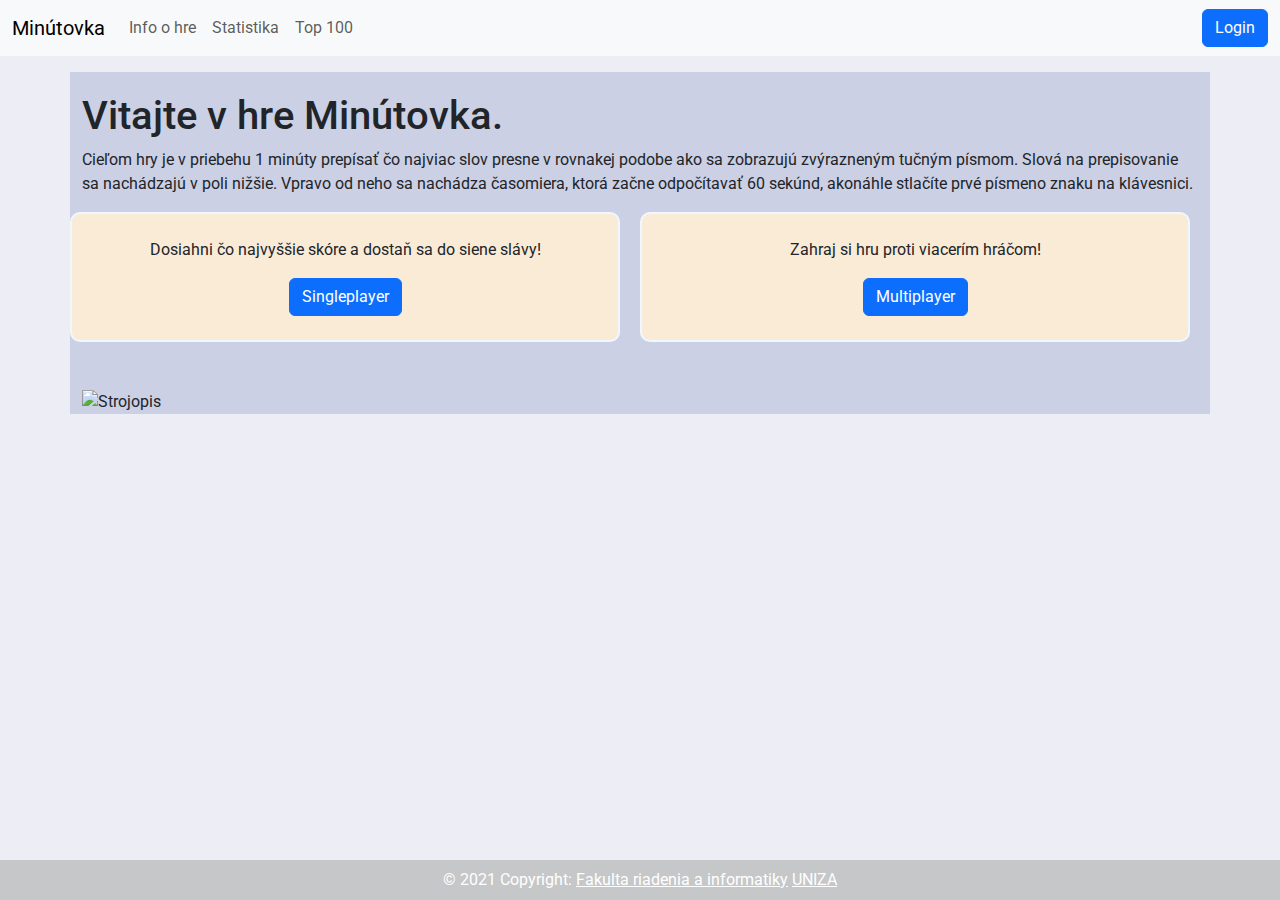
==== index.html @ eee402ab "text styling update" ====
<!DOCTYPE html>
<html lang="en">

<head>
    <meta charset="UTF-8">
    <meta http-equiv="X-UA-Compatible" content="IE=edge">
    <meta name="viewport" content="width=device-width, initial-scale=1.0">
    <!-- Latest compiled and minified CSS -->
    <link href="https://cdn.jsdelivr.net/npm/bootstrap@5.1.1/dist/css/bootstrap.min.css" rel="stylesheet">
    <style>
        @import url('https://fonts.googleapis.com/css2?family=Roboto:wght@100;300;400;700;900&family=Ubuntu:wght@300;400;500;700&display=swap');
    </style>
    <link rel="stylesheet" href="styl.css">
    <title>Minutovka</title>
</head>

<body>
    <nav class="navbar navbar-expand-sm navbar-light bg-light">
        <div class="container-fluid">
            <button class="navbar-toggler" type="button" data-bs-toggle="collapse" data-bs-target="#collapsibleNavbar">
                <span class="navbar-toggler-icon"></span>
            </button>
            <a class="navbar-brand active" href="/index.html">Minútovka</a>
            <div class="collapse navbar-collapse" id="collapsibleNavbar">
                <ul class="navbar-nav active">
                    <li class="nav-item">
                        <a href="/info.html" class="nav-link">Info o hre</a>
                    </li>
                    <li class="nav-item">
                        <a href="/statistika.html" class="nav-link">Statistika</a>
                    </li>
                    <li class="nav-item">
                        <a href="/top100.html" class="nav-link">Top 100</a>
                    </li>
                </ul>
            </div>
            <button class="btn btn-primary" type="button">
                Login
            </button>
        </div>

    </nav>
    <main>
        <div class="container main-content">
            <h1 class="mt-3">Vitajte v hre Minútovka.</h1>
            <p>
                Cieľom hry je v priebehu 1 minúty prepísať čo najviac slov presne v rovnakej podobe ako sa zobrazujú zvýrazneným tučným písmom. Slová na prepisovanie sa nachádzajú v poli nižšie. Vpravo od neho sa nachádza časomiera, ktorá začne odpočítavať 60 sekúnd,
                akonáhle stlačíte prvé písmeno znaku na klávesnici.
            </p>
            <div class="row">
                <div class="col-md game-choose p-md-4 m-auto">
                    <p>Dosiahni čo najvyššie skóre a dostaň sa do siene slávy!</p>

                    <button class="btn btn-primary" type="button">Singleplayer</button>

                </div>
                <div class="col-md game-choose p-md-4">
                    <p>Zahraj si hru proti viacerím hráčom!</p>
                    <div>
                        <button class="btn btn-primary" type="button">Multiplayer</button>
                    </div>

                </div>
            </div>
            <img class="mx-auto d-block img-fluid mt-5" src="https://images.pexels.com/photos/5829360/pexels-photo-5829360.jpeg?auto=compress&cs=tinysrgb&dpr=2&h=750&w=1260" alt="Strojopis" srcset="">

        </div>
    </main>
    <footer class="bg-light text-center text-white fixed-bottom">

        <div class="text-center p-2" style="background-color: rgba(0, 0, 0, 0.2);">
            © 2021 Copyright:
            <a class="text-white" href="www.fri.uniza.sk">Fakulta riadenia a informatiky</a>
            <a class="text-white" href="www.uniza.sk">UNIZA</a>
        </div>
    </footer>
    <!-- Latest compiled JavaScript -->
    <script src="https://cdn.jsdelivr.net/npm/bootstrap@5.1.1/dist/js/bootstrap.bundle.min.js"></script>
</body>

</html>
---- styl.css ----
/* 
COLOUR PALETTE

Blue
#0c2ff5
Ultramarine Blue
#5B6FE3
Libery
#4C58A1
Blue RYB
#324BD9
Purple Navy
#424D8A

*/

.icon {
    max-width: 100px;
}

.game-choose {
    text-align: center;
    border: 2px solid aliceblue;
    border-radius: 10px;
    background-color: antiquewhite;
    margin: 0 20px;
    padding: 10px 100px;
}

.top {
    border: 1px solid navy;
    margin: 5px 5px 0 5px;
    border-radius: 5px;
    padding: 30px 10px;
    text-align: center;
    background-color: rgba(0, 0, 128, 0.13);
}

.dropdown {
    display: flex;
    justify-content: end;
    margin: 5px 0px 10px 0px;
}

body {
    font-family: 'Ubuntu', sans-serif;
    font-family: 'Roboto', sans-serif;
    background-color: rgba(76, 88, 161, 0.1);
    padding-bottom: 50px;
}

.blockquote {
    font-family: 'Ubuntu', sans-serif;
    font-weight: 700;
}

.blog-post {
    margin: 20px 40px;
    text-align: justify;
}

.main-content {
    background-color: rgba(76, 88, 161, 0.2);
}

.btn-socials {
    border-radius: 50%;
    background-color: black;
    border: none;
}

.footer-socials {
    background-color: rgba(0, 0, 0, 0.8);
    padding: 10px 0;
}

h1 {
    padding-top: 20px;
}
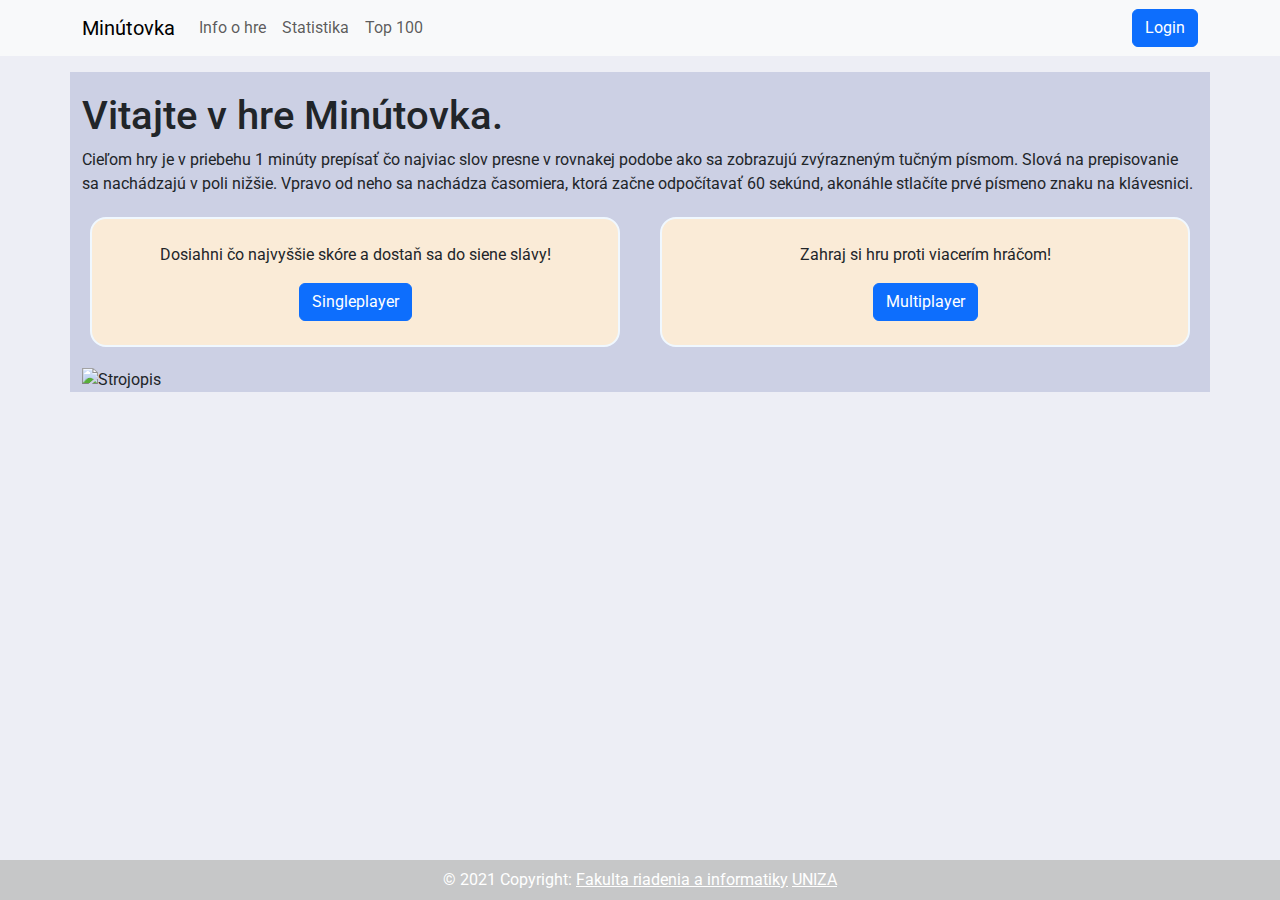
==== commit 5fa6811b: "Zvalidovanie html a css" ====
--- a/index.html
+++ b/index.html
@@ -16,7 +16,7 @@
 
 <body>
     <nav class="navbar navbar-expand-sm navbar-light bg-light">
-        <div class="container-fluid">
+        <div class="container">
             <button class="navbar-toggler" type="button" data-bs-toggle="collapse" data-bs-target="#collapsibleNavbar">
                 <span class="navbar-toggler-icon"></span>
             </button>
@@ -48,7 +48,7 @@
                 akonáhle stlačíte prvé písmeno znaku na klávesnici.
             </p>
             <div class="row">
-                <div class="col-md game-choose p-md-4 m-auto">
+                <div class="col-md game-choose p-md-4">
                     <p>Dosiahni čo najvyššie skóre a dostaň sa do siene slávy!</p>
 
                     <button class="btn btn-primary" type="button">Singleplayer</button>
@@ -62,7 +62,7 @@
 
                 </div>
             </div>
-            <img class="mx-auto d-block img-fluid mt-5" src="https://images.pexels.com/photos/5829360/pexels-photo-5829360.jpeg?auto=compress&cs=tinysrgb&dpr=2&h=750&w=1260" alt="Strojopis" srcset="">
+            <img class="mx-auto d-block img-fluid m-3" src="https://images.pexels.com/photos/5829360/pexels-photo-5829360.jpeg?auto=compress&cs=tinysrgb&dpr=2&h=750&w=1260" alt="Strojopis">
 
         </div>
     </main>
--- a/styl.css
+++ b/styl.css
@@ -14,17 +14,12 @@
 
 */
 
-.icon {
-    max-width: 100px;
-}
-
 .game-choose {
     text-align: center;
     border: 2px solid aliceblue;
-    border-radius: 10px;
+    border-radius: 1em;
     background-color: antiquewhite;
-    margin: 0 20px;
-    padding: 10px 100px;
+    margin: 5px 20px;
 }
 
 .top {
@@ -46,7 +41,7 @@
     font-family: 'Ubuntu', sans-serif;
     font-family: 'Roboto', sans-serif;
     background-color: rgba(76, 88, 161, 0.1);
-    padding-bottom: 50px;
+    /* padding: 500px 0px; */
 }
 
 .blockquote {
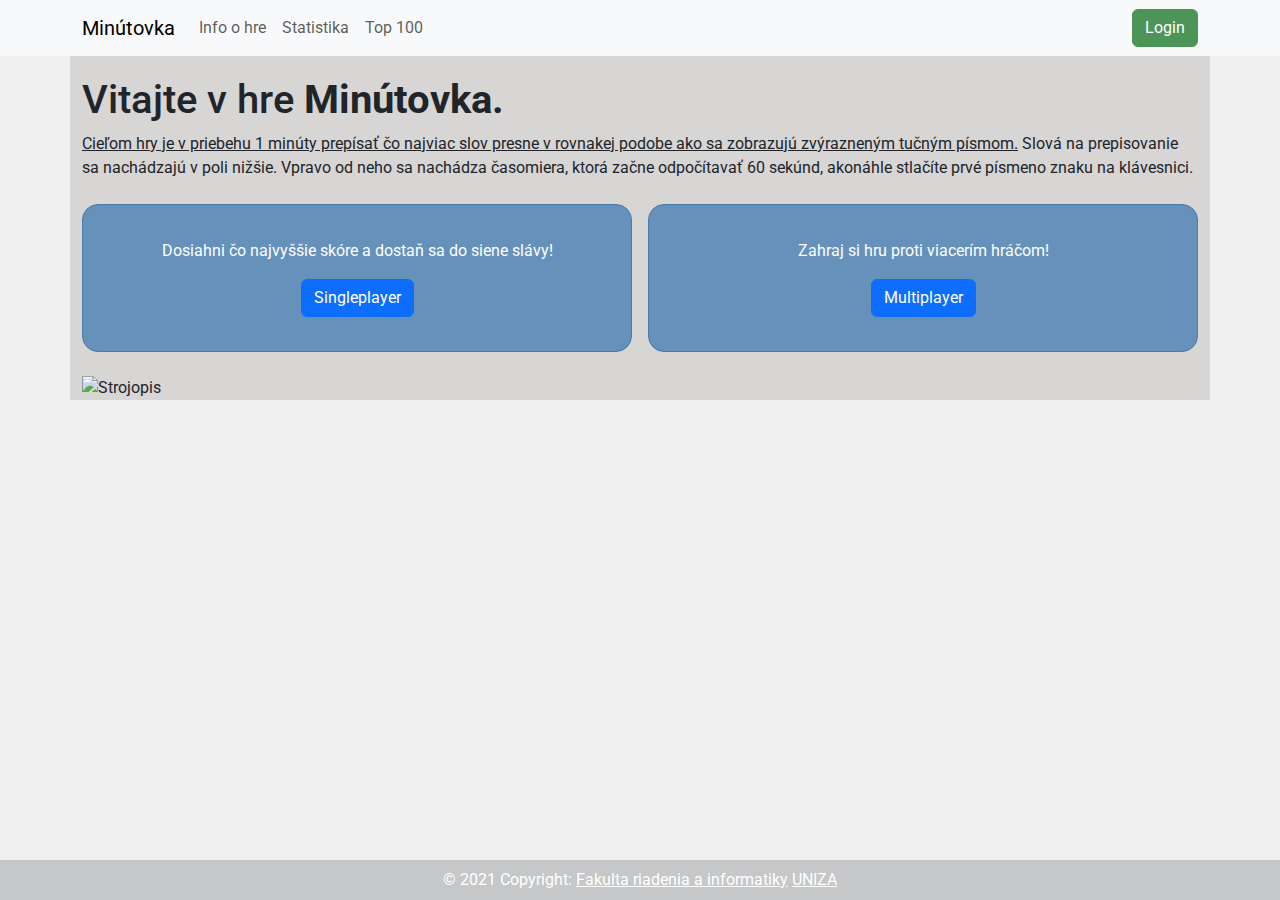
==== commit 2df910e0: "farebna paleta a experimenty" ====
--- a/index.html
+++ b/index.html
@@ -34,7 +34,7 @@
                     </li>
                 </ul>
             </div>
-            <button class="btn btn-primary" type="button">
+            <button class="btn btn-primary btn-login" type="button">
                 Login
             </button>
         </div>
@@ -42,19 +42,19 @@
     </nav>
     <main>
         <div class="container main-content">
-            <h1 class="mt-3">Vitajte v hre Minútovka.</h1>
+            <h1>Vitajte v hre <span class="strong">Minútovka.</span> </h1>
+            
             <p>
-                Cieľom hry je v priebehu 1 minúty prepísať čo najviac slov presne v rovnakej podobe ako sa zobrazujú zvýrazneným tučným písmom. Slová na prepisovanie sa nachádzajú v poli nižšie. Vpravo od neho sa nachádza časomiera, ktorá začne odpočítavať 60 sekúnd,
-                akonáhle stlačíte prvé písmeno znaku na klávesnici.
+                <span class="underline">Cieľom hry je v priebehu 1 minúty prepísať čo najviac slov presne v rovnakej podobe ako sa zobrazujú zvýrazneným tučným písmom.</span> Slová na prepisovanie sa nachádzajú v poli nižšie. Vpravo od neho sa nachádza časomiera, ktorá začne odpočítavať 60 sekúnd, akonáhle stlačíte prvé písmeno znaku na klávesnici.
             </p>
-            <div class="row">
-                <div class="col-md game-choose p-md-4">
+            <div class="row gx-3 justify-content-center">
+                <div class="col-md game-choose m-2">
                     <p>Dosiahni čo najvyššie skóre a dostaň sa do siene slávy!</p>
 
                     <button class="btn btn-primary" type="button">Singleplayer</button>
 
                 </div>
-                <div class="col-md game-choose p-md-4">
+                <div class="col-md game-choose m-2">
                     <p>Zahraj si hru proti viacerím hráčom!</p>
                     <div>
                         <button class="btn btn-primary" type="button">Multiplayer</button>
--- a/styl.css
+++ b/styl.css
@@ -1,46 +1,61 @@
 /* 
 COLOUR PALETTE
 
-Blue
-#0c2ff5
-Ultramarine Blue
-#5B6FE3
-Libery
-#4C58A1
-Blue RYB
-#324BD9
-Purple Navy
-#424D8A
+Middle Green
+#4D9458
+Cerulean Frost
+#6591BA
+Steel Blue
+#487BAB
+Amaranth Purple
+#A8394E
+Deep Taupe
+#7A686B
+*/
 
-*/
+.farby {
+    background-color: #4D9458;
+    background-color: #6591BA;
+    background-color: #487BAB;
+    background-color: #A8394E    ;
+    background-color: #7A686B;
+}
 
 .game-choose {
     text-align: center;
-    border: 2px solid aliceblue;
+    border: 1px solid #487BAB;
     border-radius: 1em;
-    background-color: antiquewhite;
+    background-color: #6591BA;
     margin: 5px 20px;
+    padding: 3%;
+    color: white;
 }
 
 .top {
-    border: 1px solid navy;
+    border: 1px solid #487BAB;
     margin: 5px 5px 0 5px;
     border-radius: 5px;
     padding: 30px 10px;
     text-align: center;
-    background-color: rgba(0, 0, 128, 0.13);
+    background-color: #6591BA;
+    color: white;
 }
 
 .dropdown {
     display: flex;
     justify-content: end;
     margin: 5px 0px 10px 0px;
+    
+}
+
+.dropdown > button {
+    background-color: #A8394E;
 }
 
 body {
     font-family: 'Ubuntu', sans-serif;
     font-family: 'Roboto', sans-serif;
-    background-color: rgba(76, 88, 161, 0.1);
+    background-color: rgba(122, 104, 107, 0.1);
     /* padding: 500px 0px; */
 }
 
@@ -55,7 +70,7 @@
 }
 
 .main-content {
-    background-color: rgba(76, 88, 161, 0.2);
+    background-color: rgba(122, 104, 107, 0.2);
 }
 
 .btn-socials {
@@ -71,4 +86,24 @@
 
 h1 {
     padding-top: 20px;
-}+}
+
+span.strong {
+    font-weight: bold;
+}
+
+span.underline {
+    text-decoration: underline;
+}
+
+.btn-login {
+    background-color: #4D9458;
+    border: 1px solid #4D9458;
+    animation: ease-in-out;
+}
+
+.btn-login:hover, .btn-login::selection {
+    background-color: rgb(77, 148, 88);
+    box-shadow: rgba(0, 0, 0, 0.8);
+}
+
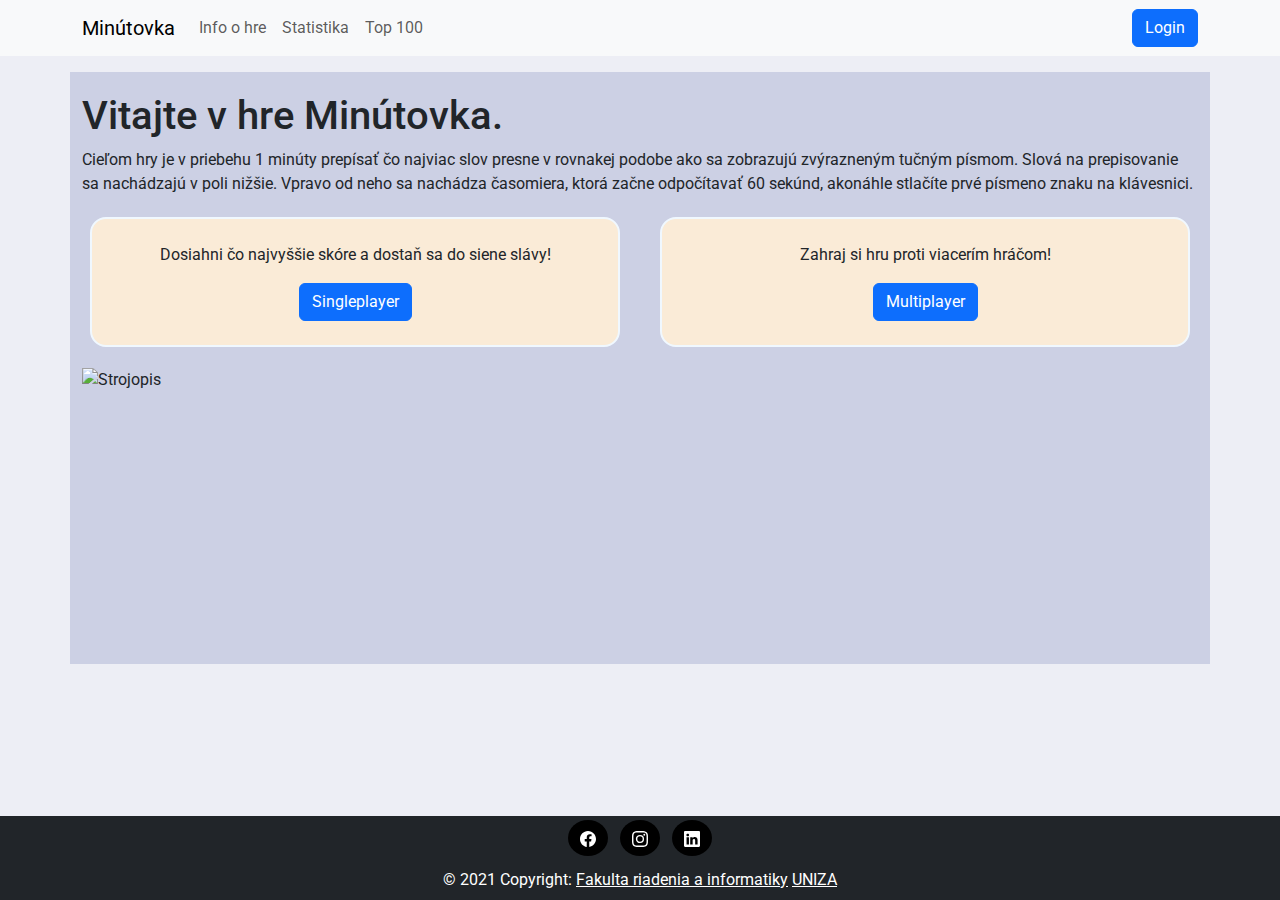
==== commit a571b916: "edit" ====
--- a/index.html
+++ b/index.html
@@ -34,7 +34,7 @@
                     </li>
                 </ul>
             </div>
-            <button class="btn btn-primary btn-login" type="button">
+            <button class="btn btn-primary" type="button">
                 Login
             </button>
         </div>
@@ -42,19 +42,19 @@
     </nav>
     <main>
         <div class="container main-content">
-            <h1>Vitajte v hre <span class="strong">Minútovka.</span> </h1>
-            
+            <h1 class="mt-3">Vitajte v hre Minútovka.</h1>
             <p>
-                <span class="underline">Cieľom hry je v priebehu 1 minúty prepísať čo najviac slov presne v rovnakej podobe ako sa zobrazujú zvýrazneným tučným písmom.</span> Slová na prepisovanie sa nachádzajú v poli nižšie. Vpravo od neho sa nachádza časomiera, ktorá začne odpočítavať 60 sekúnd, akonáhle stlačíte prvé písmeno znaku na klávesnici.
+                Cieľom hry je v priebehu 1 minúty prepísať čo najviac slov presne v rovnakej podobe ako sa zobrazujú zvýrazneným tučným písmom. Slová na prepisovanie sa nachádzajú v poli nižšie. Vpravo od neho sa nachádza časomiera, ktorá začne odpočítavať 60 sekúnd,
+                akonáhle stlačíte prvé písmeno znaku na klávesnici.
             </p>
-            <div class="row gx-3 justify-content-center">
-                <div class="col-md game-choose m-2">
+            <div class="row">
+                <div class="col-md game-choose p-md-4">
                     <p>Dosiahni čo najvyššie skóre a dostaň sa do siene slávy!</p>
 
                     <button class="btn btn-primary" type="button">Singleplayer</button>
 
                 </div>
-                <div class="col-md game-choose m-2">
+                <div class="col-md game-choose p-md-4">
                     <p>Zahraj si hru proti viacerím hráčom!</p>
                     <div>
                         <button class="btn btn-primary" type="button">Multiplayer</button>
@@ -66,9 +66,30 @@
 
         </div>
     </main>
-    <footer class="bg-light text-center text-white fixed-bottom">
+    <footer class="bg-dark text-center text-white fixed-bottom">
+        <div class="container-fluid footer-socials">
+            <section>
 
-        <div class="text-center p-2" style="background-color: rgba(0, 0, 0, 0.2);">
+                <a class="btn btn-primary btn-floating m-1 btn-socials" href="#!" role="button">
+                    <svg xmlns="http://www.w3.org/2000/svg" width="16" height="16" fill="currentColor" class="bi bi-facebook" viewBox="0 0 16 16">
+                        <path
+                            d="M16 8.049c0-4.446-3.582-8.05-8-8.05C3.58 0-.002 3.603-.002 8.05c0 4.017 2.926 7.347 6.75 7.951v-5.625h-2.03V8.05H6.75V6.275c0-2.017 1.195-3.131 3.022-3.131.876 0 1.791.157 1.791.157v1.98h-1.009c-.993 0-1.303.621-1.303 1.258v1.51h2.218l-.354 2.326H9.25V16c3.824-.604 6.75-3.934 6.75-7.951z" />
+                    </svg></a>
+
+                <a class="btn btn-primary btn-floating m-1 btn-socials" href="#!" role="button">
+                    <svg xmlns="http://www.w3.org/2000/svg" width="16" height="16" fill="currentColor" class="bi bi-instagram" viewBox="0 0 16 16">
+                        <path
+                            d="M8 0C5.829 0 5.556.01 4.703.048 3.85.088 3.269.222 2.76.42a3.917 3.917 0 0 0-1.417.923A3.927 3.927 0 0 0 .42 2.76C.222 3.268.087 3.85.048 4.7.01 5.555 0 5.827 0 8.001c0 2.172.01 2.444.048 3.297.04.852.174 1.433.372 1.942.205.526.478.972.923 1.417.444.445.89.719 1.416.923.51.198 1.09.333 1.942.372C5.555 15.99 5.827 16 8 16s2.444-.01 3.298-.048c.851-.04 1.434-.174 1.943-.372a3.916 3.916 0 0 0 1.416-.923c.445-.445.718-.891.923-1.417.197-.509.332-1.09.372-1.942C15.99 10.445 16 10.173 16 8s-.01-2.445-.048-3.299c-.04-.851-.175-1.433-.372-1.941a3.926 3.926 0 0 0-.923-1.417A3.911 3.911 0 0 0 13.24.42c-.51-.198-1.092-.333-1.943-.372C10.443.01 10.172 0 7.998 0h.003zm-.717 1.442h.718c2.136 0 2.389.007 3.232.046.78.035 1.204.166 1.486.275.373.145.64.319.92.599.28.28.453.546.598.92.11.281.24.705.275 1.485.039.843.047 1.096.047 3.231s-.008 2.389-.047 3.232c-.035.78-.166 1.203-.275 1.485a2.47 2.47 0 0 1-.599.919c-.28.28-.546.453-.92.598-.28.11-.704.24-1.485.276-.843.038-1.096.047-3.232.047s-2.39-.009-3.233-.047c-.78-.036-1.203-.166-1.485-.276a2.478 2.478 0 0 1-.92-.598 2.48 2.48 0 0 1-.6-.92c-.109-.281-.24-.705-.275-1.485-.038-.843-.046-1.096-.046-3.233 0-2.136.008-2.388.046-3.231.036-.78.166-1.204.276-1.486.145-.373.319-.64.599-.92.28-.28.546-.453.92-.598.282-.11.705-.24 1.485-.276.738-.034 1.024-.044 2.515-.045v.002zm4.988 1.328a.96.96 0 1 0 0 1.92.96.96 0 0 0 0-1.92zm-4.27 1.122a4.109 4.109 0 1 0 0 8.217 4.109 4.109 0 0 0 0-8.217zm0 1.441a2.667 2.667 0 1 1 0 5.334 2.667 2.667 0 0 1 0-5.334z" />
+                    </svg></a>
+
+                <a class="btn btn-primary btn-floating m-1 btn-socials" href="#!" role="button">
+                    <svg xmlns="http://www.w3.org/2000/svg" width="16" height="16" fill="currentColor" class="bi bi-linkedin" viewBox="0 0 16 16">
+                        <path
+                            d="M0 1.146C0 .513.526 0 1.175 0h13.65C15.474 0 16 .513 16 1.146v13.708c0 .633-.526 1.146-1.175 1.146H1.175C.526 16 0 15.487 0 14.854V1.146zm4.943 12.248V6.169H2.542v7.225h2.401zm-1.2-8.212c.837 0 1.358-.554 1.358-1.248-.015-.709-.52-1.248-1.342-1.248-.822 0-1.359.54-1.359 1.248 0 .694.521 1.248 1.327 1.248h.016zm4.908 8.212V9.359c0-.216.016-.432.08-.586.173-.431.568-.878 1.232-.878.869 0 1.216.662 1.216 1.634v3.865h2.401V9.25c0-2.22-1.184-3.252-2.764-3.252-1.274 0-1.845.7-2.165 1.193v.025h-.016a5.54 5.54 0 0 1 .016-.025V6.169h-2.4c.03.678 0 7.225 0 7.225h2.4z" />
+                    </svg></a>
+            </section>
+        </div>
+        <div class="text-center p-2">
             © 2021 Copyright:
             <a class="text-white" href="www.fri.uniza.sk">Fakulta riadenia a informatiky</a>
             <a class="text-white" href="www.uniza.sk">UNIZA</a>
--- a/styl.css
+++ b/styl.css
@@ -1,61 +1,46 @@
 /* 
 COLOUR PALETTE
 
-Middle Green
-#4D9458
-Cerulean Frost
-#6591BA
-Steel Blue
-#487BAB
-Amaranth Purple
-#A8394E
-Deep Taupe
-#7A686B
+Blue
+#0c2ff5
+Ultramarine Blue
+#5B6FE3
+Libery
+#4C58A1
+Blue RYB
+#324BD9
+Purple Navy
+#424D8A
+
 */
-
-.farby {
-    background-color: #4D9458;
-    background-color: #6591BA;
-    background-color: #487BAB;
-    background-color: #A8394E    ;
-    background-color: #7A686B;
-}
 
 .game-choose {
     text-align: center;
-    border: 1px solid #487BAB;
+    border: 2px solid aliceblue;
     border-radius: 1em;
-    background-color: #6591BA;
+    background-color: antiquewhite;
     margin: 5px 20px;
-    padding: 3%;
-    color: white;
 }
 
 .top {
-    border: 1px solid #487BAB;
+    border: 1px solid navy;
     margin: 5px 5px 0 5px;
     border-radius: 5px;
     padding: 30px 10px;
     text-align: center;
-    background-color: #6591BA;
-    color: white;
+    background-color: rgba(0, 0, 128, 0.13);
 }
 
 .dropdown {
     display: flex;
     justify-content: end;
     margin: 5px 0px 10px 0px;
-    
-}
-
-.dropdown > button {
-    background-color: #A8394E;
 }
 
 body {
     font-family: 'Ubuntu', sans-serif;
     font-family: 'Roboto', sans-serif;
-    background-color: rgba(122, 104, 107, 0.1);
+    background-color: rgba(76, 88, 161, 0.1);
     /* padding: 500px 0px; */
 }
 
@@ -70,7 +55,8 @@
 }
 
 .main-content {
-    background-color: rgba(122, 104, 107, 0.2);
+    background-color: rgba(76, 88, 161, 0.2);
+    padding-bottom: 20%;
 }
 
 .btn-socials {
@@ -80,30 +66,10 @@
 }
 
 .footer-socials {
-    background-color: rgba(0, 0, 0, 0.8);
-    padding: 10px 0;
+    /* background-color: rgba(0, 0, 0, 0.8); */
+    /* padding: 10px 0; */
 }
 
 h1 {
     padding-top: 20px;
-}
-
-span.strong {
-    font-weight: bold;
-}
-
-span.underline {
-    text-decoration: underline;
-}
-
-.btn-login {
-    background-color: #4D9458;
-    border: 1px solid #4D9458;
-    animation: ease-in-out;
-}
-
-.btn-login:hover, .btn-login::selection {
-    background-color: rgb(77, 148, 88);
-    box-shadow: rgba(0, 0, 0, 0.8);
-}
-
+}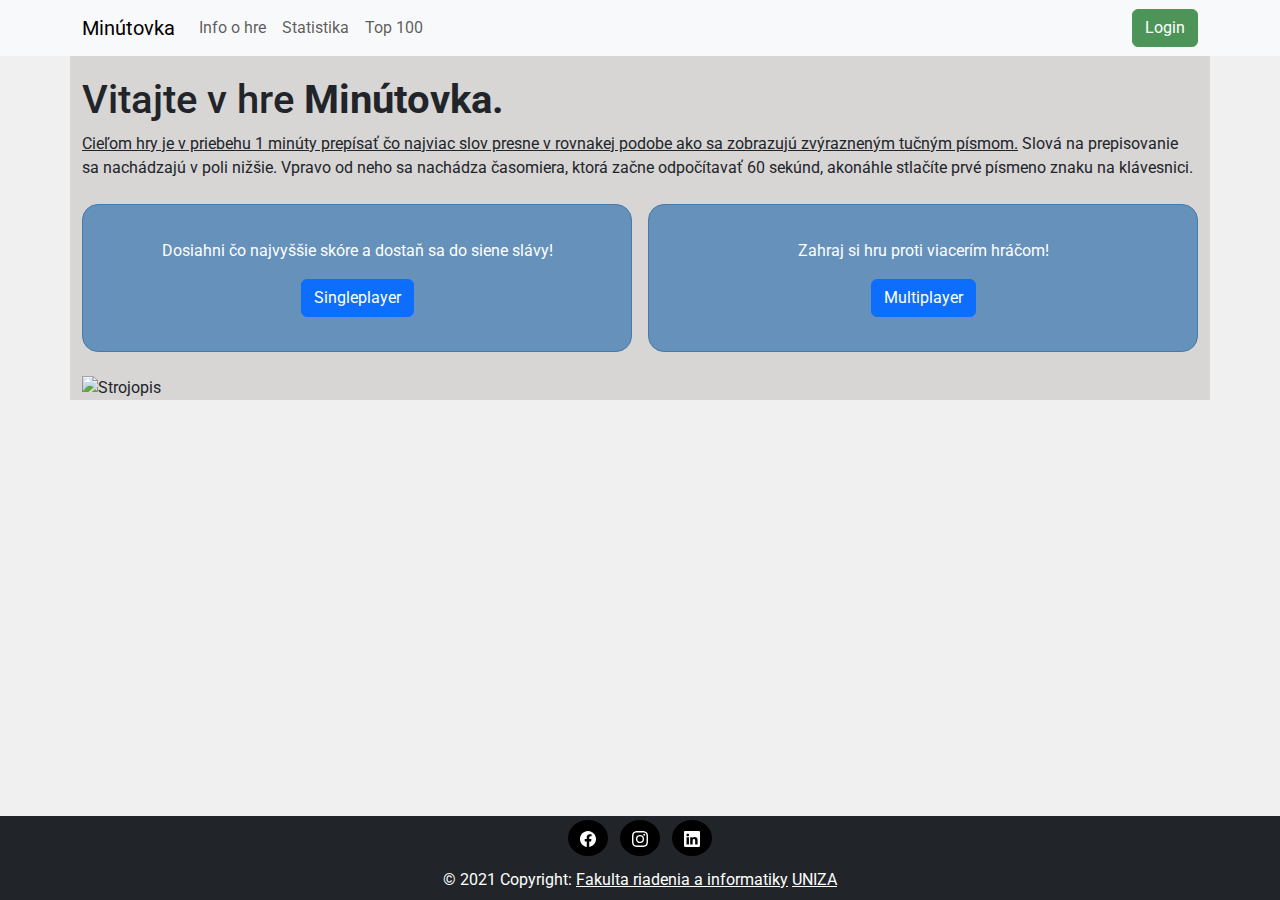
==== commit 0d036ab8: "Merge branch 'master' of https://github.com/matejsuchy/semka_VAII" ====
--- a/index.html
+++ b/index.html
@@ -34,7 +34,7 @@
                     </li>
                 </ul>
             </div>
-            <button class="btn btn-primary" type="button">
+            <button class="btn btn-primary btn-login" type="button">
                 Login
             </button>
         </div>
@@ -42,19 +42,19 @@
     </nav>
     <main>
         <div class="container main-content">
-            <h1 class="mt-3">Vitajte v hre Minútovka.</h1>
+            <h1>Vitajte v hre <span class="strong">Minútovka.</span> </h1>
+            
             <p>
-                Cieľom hry je v priebehu 1 minúty prepísať čo najviac slov presne v rovnakej podobe ako sa zobrazujú zvýrazneným tučným písmom. Slová na prepisovanie sa nachádzajú v poli nižšie. Vpravo od neho sa nachádza časomiera, ktorá začne odpočítavať 60 sekúnd,
-                akonáhle stlačíte prvé písmeno znaku na klávesnici.
+                <span class="underline">Cieľom hry je v priebehu 1 minúty prepísať čo najviac slov presne v rovnakej podobe ako sa zobrazujú zvýrazneným tučným písmom.</span> Slová na prepisovanie sa nachádzajú v poli nižšie. Vpravo od neho sa nachádza časomiera, ktorá začne odpočítavať 60 sekúnd, akonáhle stlačíte prvé písmeno znaku na klávesnici.
             </p>
-            <div class="row">
-                <div class="col-md game-choose p-md-4">
+            <div class="row gx-3 justify-content-center">
+                <div class="col-md game-choose m-2">
                     <p>Dosiahni čo najvyššie skóre a dostaň sa do siene slávy!</p>
 
                     <button class="btn btn-primary" type="button">Singleplayer</button>
 
                 </div>
-                <div class="col-md game-choose p-md-4">
+                <div class="col-md game-choose m-2">
                     <p>Zahraj si hru proti viacerím hráčom!</p>
                     <div>
                         <button class="btn btn-primary" type="button">Multiplayer</button>
--- a/styl.css
+++ b/styl.css
@@ -1,34 +1,44 @@
 /* 
 COLOUR PALETTE
 
-Blue
-#0c2ff5
-Ultramarine Blue
-#5B6FE3
-Libery
-#4C58A1
-Blue RYB
-#324BD9
-Purple Navy
-#424D8A
+Middle Green
+#4D9458
+Cerulean Frost
+#6591BA
+Steel Blue
+#487BAB
+Amaranth Purple
+#A8394E
+Deep Taupe
+#7A686B
+*/
 
-*/
+.farby {
+    background-color: #4D9458;
+    background-color: #6591BA;
+    background-color: #487BAB;
+    background-color: #A8394E;
+    background-color: #7A686B;
+}
 
 .game-choose {
     text-align: center;
-    border: 2px solid aliceblue;
+    border: 1px solid #487BAB;
     border-radius: 1em;
-    background-color: antiquewhite;
+    background-color: #6591BA;
     margin: 5px 20px;
+    padding: 3%;
+    color: white;
 }
 
 .top {
-    border: 1px solid navy;
+    border: 1px solid #487BAB;
     margin: 5px 5px 0 5px;
     border-radius: 5px;
     padding: 30px 10px;
     text-align: center;
-    background-color: rgba(0, 0, 128, 0.13);
+    background-color: #6591BA;
+    color: white;
 }
 
 .dropdown {
@@ -37,10 +47,14 @@
     margin: 5px 0px 10px 0px;
 }
 
+.dropdown>button {
+    background-color: #A8394E;
+}
+
 body {
     font-family: 'Ubuntu', sans-serif;
     font-family: 'Roboto', sans-serif;
-    background-color: rgba(76, 88, 161, 0.1);
+    background-color: rgba(122, 104, 107, 0.1);
     /* padding: 500px 0px; */
 }
 
@@ -55,8 +69,7 @@
 }
 
 .main-content {
-    background-color: rgba(76, 88, 161, 0.2);
-    padding-bottom: 20%;
+    background-color: rgba(122, 104, 107, 0.2);
 }
 
 .btn-socials {
@@ -72,4 +85,24 @@
 
 h1 {
     padding-top: 20px;
+}
+
+span.strong {
+    font-weight: bold;
+}
+
+span.underline {
+    text-decoration: underline;
+}
+
+.btn-login {
+    background-color: #4D9458;
+    border: 1px solid #4D9458;
+    animation: ease-in-out;
+}
+
+.btn-login:hover,
+.btn-login::selection {
+    background-color: rgb(77, 148, 88);
+    box-shadow: rgba(0, 0, 0, 0.8);
 }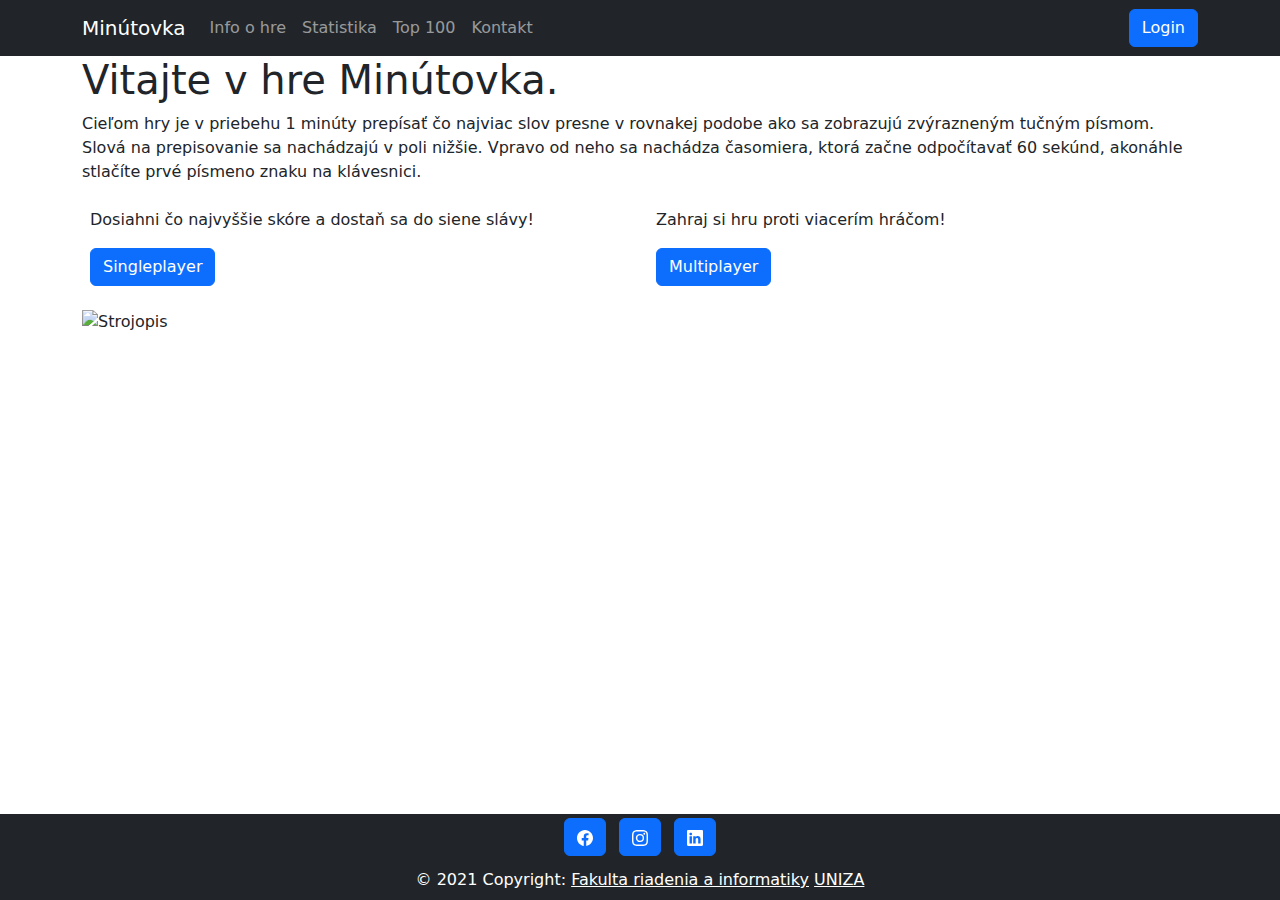
==== commit 9e12a891: "checkpoint1 final" ====
--- a/index.html
+++ b/index.html
@@ -15,7 +15,7 @@
 </head>
 
 <body>
-    <nav class="navbar navbar-expand-sm navbar-light bg-light">
+    <nav class="navbar navbar-expand-sm navbar-dark bg-dark">
         <div class="container">
             <button class="navbar-toggler" type="button" data-bs-toggle="collapse" data-bs-target="#collapsibleNavbar">
                 <span class="navbar-toggler-icon"></span>
@@ -32,6 +32,9 @@
                     <li class="nav-item">
                         <a href="/top100.html" class="nav-link">Top 100</a>
                     </li>
+                    <li class="nav-item">
+                        <a href="/kontakt.html" class="nav-link">Kontakt</a>
+                    </li>
                 </ul>
             </div>
             <button class="btn btn-primary btn-login" type="button">
@@ -43,9 +46,11 @@
     <main>
         <div class="container main-content">
             <h1>Vitajte v hre <span class="strong">Minútovka.</span> </h1>
-            
+
             <p>
-                <span class="underline">Cieľom hry je v priebehu 1 minúty prepísať čo najviac slov presne v rovnakej podobe ako sa zobrazujú zvýrazneným tučným písmom.</span> Slová na prepisovanie sa nachádzajú v poli nižšie. Vpravo od neho sa nachádza časomiera, ktorá začne odpočítavať 60 sekúnd, akonáhle stlačíte prvé písmeno znaku na klávesnici.
+                <span class="underline">Cieľom hry je v priebehu 1 minúty prepísať čo najviac slov presne v rovnakej
+                    podobe ako sa zobrazujú zvýrazneným tučným písmom.</span> Slová na prepisovanie sa nachádzajú v poli nižšie. Vpravo od neho sa nachádza časomiera, ktorá začne odpočítavať 60 sekúnd, akonáhle stlačíte prvé písmeno znaku
+                na klávesnici.
             </p>
             <div class="row gx-3 justify-content-center">
                 <div class="col-md game-choose m-2">
@@ -57,7 +62,7 @@
                 <div class="col-md game-choose m-2">
                     <p>Zahraj si hru proti viacerím hráčom!</p>
                     <div>
-                        <button class="btn btn-primary" type="button">Multiplayer</button>
+                        <button class="btn btn-primary btn-block" type="button">Multiplayer</button>
                     </div>
 
                 </div>
--- a/styl.css
+++ b/styl.css
@@ -1,108 +1,5 @@
-/* 
-COLOUR PALETTE
+<!DOCTYPE html><html lang="en"><head><meta charset="UTF-8"><meta http-equiv="X-UA-Compatible" content="IE=edge"><meta name="viewport" content="width=device-width, initial-scale=1.0"><!-- Latest compiled and minified CSS --><link href="https://cdn.jsdelivr.net/npm/bootstrap@5.1.1/dist/css/bootstrap.min.css" rel="stylesheet"><link rel="stylesheet" href="styl.css"><title>Kontakt</title></head><body><nav class="navbar navbar-expand-sm bg-dark navbar-dark"><div class="container"><button class="navbar-toggler" type="button" data-bs-toggle="collapse" data-bs-target="#collapsibleNavbar"><span class="navbar-toggler-icon"></span></button><a class="navbar-brand active" href="/index.html">Minútovka</a><div class="collapse navbar-collapse" id="collapsibleNavbar"><ul class="navbar-nav active"><li class="nav-item"><a href="/info.html" class="nav-link">Info o hre</a></li><li class="nav-item"><a href="/statistika.html" class="nav-link">Statistika</a></li><li class="nav-item"><a href="/top100.html" class="nav-link">Top 100</a></li><li class="nav-item"><a href="/kontakt.html" class="nav-link active">Kontakt</a></li></ul></div><button class="btn btn-primary btn-login" type="button">Login </button></div></nav><main class="container main-content"><h1>Kontakt</h1><form action="" class="contact-form container gx-4"><div class="row g-3"><div class="form-input"><label for="name" class="form-label">Meno</label><input type="text" class="form-control" id="name" placeholder="Tvoje meno a priezvisko"></div><div class="form-input"><label for="email">Tvoja mailová adresa</label><input type="text" class="form-control" id="email" placeholder="Tvoja mailová adresa"></div><div class="form-input"><label for="request">Tu napíš svoju požiadavku,
+nápad alebo odkaz</label><textarea class="form-control" name="request" id="request" placeholder="Tvoja správa"></textarea></div><button class="btn btn-success">Odošli</button></div></form></main><footer class="bg-dark bg-gradient text-center text-white fixed-bottom"><div class="container-fluid footer-socials"><section><a class="btn btn-primary btn-floating m-1 btn-socials" href="#!" role="button"><svg xmlns="http://www.w3.org/2000/svg" width="16" height="16" fill="currentColor" class="bi bi-facebook" viewBox="0 0 16 16"><path d="M16 8.049c0-4.446-3.582-8.05-8-8.05C3.58 0-.002 3.603-.002 8.05c0 4.017 2.926 7.347 6.75 7.951v-5.625h-2.03V8.05H6.75V6.275c0-2.017 1.195-3.131 3.022-3.131.876 0 1.791.157 1.791.157v1.98h-1.009c-.993 0-1.303.621-1.303 1.258v1.51h2.218l-.354 2.326H9.25V16c3.824-.604 6.75-3.934 6.75-7.951z" /></svg></a><a class="btn btn-primary btn-floating m-1 btn-socials" href="#!" role="button"><svg xmlns="http://www.w3.org/2000/svg" width="16" height="16" fill="currentColor" class="bi bi-instagram" viewBox="0 0 16 16"><path d="M8 0C5.829 0 5.556.01 4.703.048 3.85.088 3.269.222 2.76.42a3.917 3.917 0 0 0-1.417.923A3.927 3.927 0 0 0 .42 2.76C.222 3.268.087 3.85.048 4.7.01 5.555 0 5.827 0 8.001c0 2.172.01 2.444.048 3.297.04.852.174 1.433.372 1.942.205.526.478.972.923 1.417.444.445.89.719 1.416.923.51.198 1.09.333 1.942.372C5.555 15.99 5.827 16 8 16s2.444-.01 3.298-.048c.851-.04 1.434-.174 1.943-.372a3.916 3.916 0 0 0 1.416-.923c.445-.445.718-.891.923-1.417.197-.509.332-1.09.372-1.942C15.99 10.445 16 10.173 16 8s-.01-2.445-.048-3.299c-.04-.851-.175-1.433-.372-1.941a3.926 3.926 0 0 0-.923-1.417A3.911 3.911 0 0 0 13.24.42c-.51-.198-1.092-.333-1.943-.372C10.443.01 10.172 0 7.998 0h.003zm-.717 1.442h.718c2.136 0 2.389.007 3.232.046.78.035 1.204.166 1.486.275.373.145.64.319.92.599.28.28.453.546.598.92.11.281.24.705.275 1.485.039.843.047 1.096.047 3.231s-.008 2.389-.047 3.232c-.035.78-.166 1.203-.275 1.485a2.47 2.47 0 0 1-.599.919c-.28.28-.546.453-.92.598-.28.11-.704.24-1.485.276-.843.038-1.096.047-3.232.047s-2.39-.009-3.233-.047c-.78-.036-1.203-.166-1.485-.276a2.478 2.478 0 0 1-.92-.598 2.48 2.48 0 0 1-.6-.92c-.109-.281-.24-.705-.275-1.485-.038-.843-.046-1.096-.046-3.233 0-2.136.008-2.388.046-3.231.036-.78.166-1.204.276-1.486.145-.373.319-.64.599-.92.28-.28.546-.453.92-.598.282-.11.705-.24 1.485-.276.738-.034 1.024-.044 2.515-.045v.002zm4.988 1.328a.96.96 0 1 0 0 1.92.96.96 0 0 0 0-1.92zm-4.27 1.122a4.109 4.109 0 1 0 0 8.217 4.109 4.109 0 0 0 0-8.217zm0 1.441a2.667 2.667 0 1 1 0 5.334 2.667 2.667 0 0 1 0-5.334z" /></svg></a><a class="btn btn-primary btn-floating m-1 btn-socials" href="#!" role="button"><svg xmlns="http://www.w3.org/2000/svg" width="16" height="16" fill="currentColor" class="bi bi-linkedin" viewBox="0 0 16 16"><path d="M0 1.146C0 .513.526 0 1.175 0h13.65C15.474 0 16 .513 16 1.146v13.708c0 .633-.526 1.146-1.175 1.146H1.175C.526 16 0 15.487 0 14.854V1.146zm4.943 12.248V6.169H2.542v7.225h2.401zm-1.2-8.212c.837 0 1.358-.554 1.358-1.248-.015-.709-.52-1.248-1.342-1.248-.822 0-1.359.54-1.359 1.248 0 .694.521 1.248 1.327 1.248h.016zm4.908 8.212V9.359c0-.216.016-.432.08-.586.173-.431.568-.878 1.232-.878.869 0 1.216.662 1.216 1.634v3.865h2.401V9.25c0-2.22-1.184-3.252-2.764-3.252-1.274 0-1.845.7-2.165 1.193v.025h-.016a5.54 5.54 0 0 1 .016-.025V6.169h-2.4c.03.678 0 7.225 0 7.225h2.4z" /></svg></a></section></div><div class="text-center p-2">© 2021 Copyright : <a class="text-white" href="www.fri.uniza.sk">Fakulta riadenia a informatiky</a><a class="text-white" href="www.uniza.sk">UNIZA</a></div></footer><!-- Latest compiled JavaScript --><script src="https://cdn.jsdelivr.net/npm/bootstrap@5.1.1/dist/js/bootstrap.bundle.min.js"></script></body></html>kground-color: rgb(77, 148, 88);
+box-shadow: rgba(0, 0, 0, 0.8);
 
-Middle Green
-#4D9458
-Cerulean Frost
-#6591BA
-Steel Blue
-#487BAB
-Amaranth Purple
-#A8394E
-Deep Taupe
-#7A686B
-*/
-
-.farby {
-    background-color: #4D9458;
-    background-color: #6591BA;
-    background-color: #487BAB;
-    background-color: #A8394E;
-    background-color: #7A686B;
-}
-
-.game-choose {
-    text-align: center;
-    border: 1px solid #487BAB;
-    border-radius: 1em;
-    background-color: #6591BA;
-    margin: 5px 20px;
-    padding: 3%;
-    color: white;
-}
-
-.top {
-    border: 1px solid #487BAB;
-    margin: 5px 5px 0 5px;
-    border-radius: 5px;
-    padding: 30px 10px;
-    text-align: center;
-    background-color: #6591BA;
-    color: white;
-}
-
-.dropdown {
-    display: flex;
-    justify-content: end;
-    margin: 5px 0px 10px 0px;
-}
-
-.dropdown>button {
-    background-color: #A8394E;
-}
-
-body {
-    font-family: 'Ubuntu', sans-serif;
-    font-family: 'Roboto', sans-serif;
-    background-color: rgba(122, 104, 107, 0.1);
-    /* padding: 500px 0px; */
-}
-
-.blockquote {
-    font-family: 'Ubuntu', sans-serif;
-    font-weight: 700;
-}
-
-.blog-post {
-    margin: 20px 40px;
-    text-align: justify;
-}
-
-.main-content {
-    background-color: rgba(122, 104, 107, 0.2);
-}
-
-.btn-socials {
-    border-radius: 50%;
-    background-color: black;
-    border: none;
-}
-
-.footer-socials {
-    /* background-color: rgba(0, 0, 0, 0.8); */
-    /* padding: 10px 0; */
-}
-
-h1 {
-    padding-top: 20px;
-}
-
-span.strong {
-    font-weight: bold;
-}
-
-span.underline {
-    text-decoration: underline;
-}
-
-.btn-login {
-    background-color: #4D9458;
-    border: 1px solid #4D9458;
-    animation: ease-in-out;
-}
-
-.btn-login:hover,
-.btn-login::selection {
-    background-color: rgb(77, 148, 88);
-    box-shadow: rgba(0, 0, 0, 0.8);
 }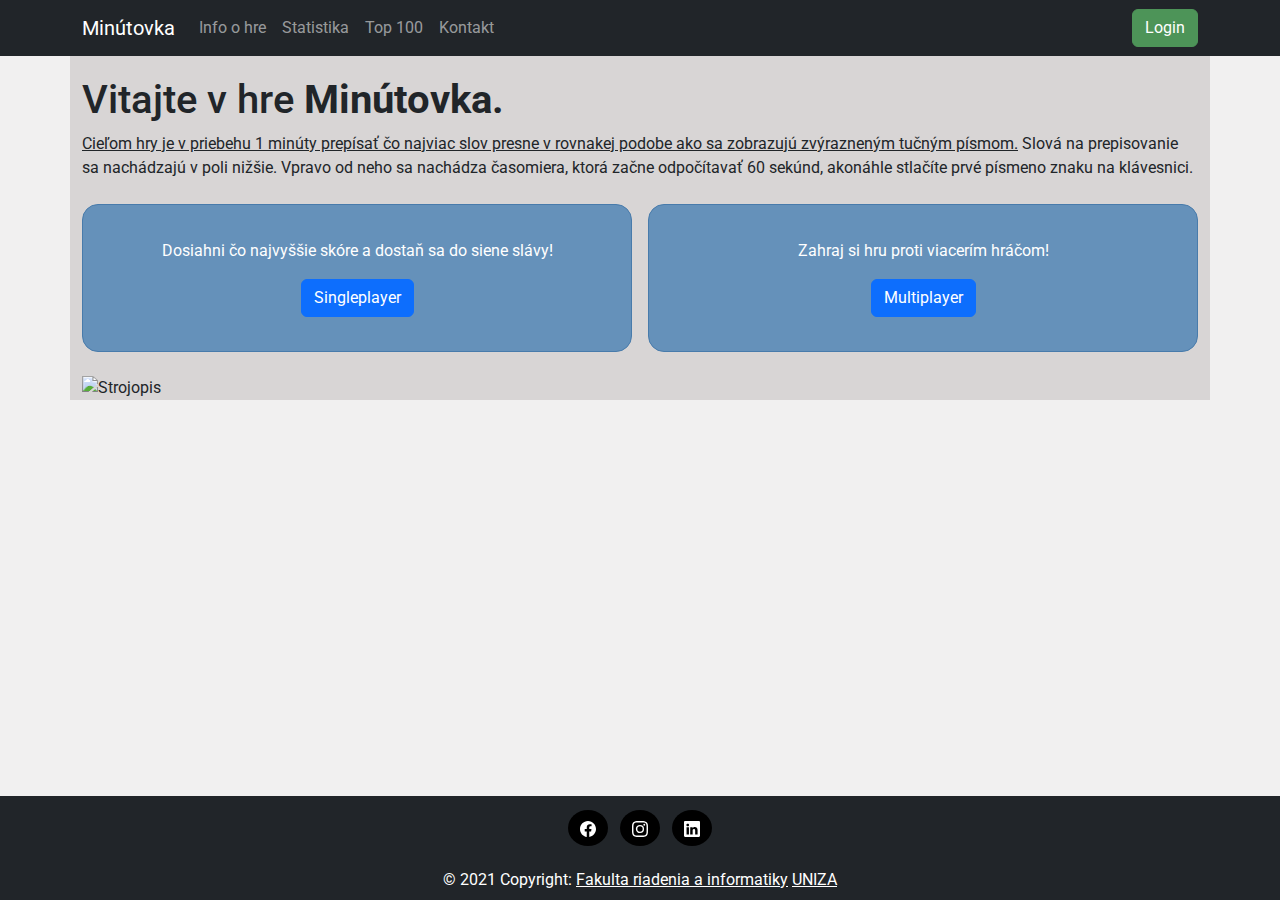
==== commit 46503007: "fixed validation errors" ====
--- a/index.html
+++ b/index.html
@@ -73,7 +73,7 @@
     </main>
     <footer class="bg-dark text-center text-white fixed-bottom">
         <div class="container-fluid footer-socials">
-            <section>
+            <div>
 
                 <a class="btn btn-primary btn-floating m-1 btn-socials" href="#!" role="button">
                     <svg xmlns="http://www.w3.org/2000/svg" width="16" height="16" fill="currentColor" class="bi bi-facebook" viewBox="0 0 16 16">
@@ -92,7 +92,7 @@
                         <path
                             d="M0 1.146C0 .513.526 0 1.175 0h13.65C15.474 0 16 .513 16 1.146v13.708c0 .633-.526 1.146-1.175 1.146H1.175C.526 16 0 15.487 0 14.854V1.146zm4.943 12.248V6.169H2.542v7.225h2.401zm-1.2-8.212c.837 0 1.358-.554 1.358-1.248-.015-.709-.52-1.248-1.342-1.248-.822 0-1.359.54-1.359 1.248 0 .694.521 1.248 1.327 1.248h.016zm4.908 8.212V9.359c0-.216.016-.432.08-.586.173-.431.568-.878 1.232-.878.869 0 1.216.662 1.216 1.634v3.865h2.401V9.25c0-2.22-1.184-3.252-2.764-3.252-1.274 0-1.845.7-2.165 1.193v.025h-.016a5.54 5.54 0 0 1 .016-.025V6.169h-2.4c.03.678 0 7.225 0 7.225h2.4z" />
                     </svg></a>
-            </section>
+            </div>
         </div>
         <div class="text-center p-2">
             © 2021 Copyright:
--- a/styl.css
+++ b/styl.css
@@ -1,5 +1,107 @@
-<!DOCTYPE html><html lang="en"><head><meta charset="UTF-8"><meta http-equiv="X-UA-Compatible" content="IE=edge"><meta name="viewport" content="width=device-width, initial-scale=1.0"><!-- Latest compiled and minified CSS --><link href="https://cdn.jsdelivr.net/npm/bootstrap@5.1.1/dist/css/bootstrap.min.css" rel="stylesheet"><link rel="stylesheet" href="styl.css"><title>Kontakt</title></head><body><nav class="navbar navbar-expand-sm bg-dark navbar-dark"><div class="container"><button class="navbar-toggler" type="button" data-bs-toggle="collapse" data-bs-target="#collapsibleNavbar"><span class="navbar-toggler-icon"></span></button><a class="navbar-brand active" href="/index.html">Minútovka</a><div class="collapse navbar-collapse" id="collapsibleNavbar"><ul class="navbar-nav active"><li class="nav-item"><a href="/info.html" class="nav-link">Info o hre</a></li><li class="nav-item"><a href="/statistika.html" class="nav-link">Statistika</a></li><li class="nav-item"><a href="/top100.html" class="nav-link">Top 100</a></li><li class="nav-item"><a href="/kontakt.html" class="nav-link active">Kontakt</a></li></ul></div><button class="btn btn-primary btn-login" type="button">Login </button></div></nav><main class="container main-content"><h1>Kontakt</h1><form action="" class="contact-form container gx-4"><div class="row g-3"><div class="form-input"><label for="name" class="form-label">Meno</label><input type="text" class="form-control" id="name" placeholder="Tvoje meno a priezvisko"></div><div class="form-input"><label for="email">Tvoja mailová adresa</label><input type="text" class="form-control" id="email" placeholder="Tvoja mailová adresa"></div><div class="form-input"><label for="request">Tu napíš svoju požiadavku,
-nápad alebo odkaz</label><textarea class="form-control" name="request" id="request" placeholder="Tvoja správa"></textarea></div><button class="btn btn-success">Odošli</button></div></form></main><footer class="bg-dark bg-gradient text-center text-white fixed-bottom"><div class="container-fluid footer-socials"><section><a class="btn btn-primary btn-floating m-1 btn-socials" href="#!" role="button"><svg xmlns="http://www.w3.org/2000/svg" width="16" height="16" fill="currentColor" class="bi bi-facebook" viewBox="0 0 16 16"><path d="M16 8.049c0-4.446-3.582-8.05-8-8.05C3.58 0-.002 3.603-.002 8.05c0 4.017 2.926 7.347 6.75 7.951v-5.625h-2.03V8.05H6.75V6.275c0-2.017 1.195-3.131 3.022-3.131.876 0 1.791.157 1.791.157v1.98h-1.009c-.993 0-1.303.621-1.303 1.258v1.51h2.218l-.354 2.326H9.25V16c3.824-.604 6.75-3.934 6.75-7.951z" /></svg></a><a class="btn btn-primary btn-floating m-1 btn-socials" href="#!" role="button"><svg xmlns="http://www.w3.org/2000/svg" width="16" height="16" fill="currentColor" class="bi bi-instagram" viewBox="0 0 16 16"><path d="M8 0C5.829 0 5.556.01 4.703.048 3.85.088 3.269.222 2.76.42a3.917 3.917 0 0 0-1.417.923A3.927 3.927 0 0 0 .42 2.76C.222 3.268.087 3.85.048 4.7.01 5.555 0 5.827 0 8.001c0 2.172.01 2.444.048 3.297.04.852.174 1.433.372 1.942.205.526.478.972.923 1.417.444.445.89.719 1.416.923.51.198 1.09.333 1.942.372C5.555 15.99 5.827 16 8 16s2.444-.01 3.298-.048c.851-.04 1.434-.174 1.943-.372a3.916 3.916 0 0 0 1.416-.923c.445-.445.718-.891.923-1.417.197-.509.332-1.09.372-1.942C15.99 10.445 16 10.173 16 8s-.01-2.445-.048-3.299c-.04-.851-.175-1.433-.372-1.941a3.926 3.926 0 0 0-.923-1.417A3.911 3.911 0 0 0 13.24.42c-.51-.198-1.092-.333-1.943-.372C10.443.01 10.172 0 7.998 0h.003zm-.717 1.442h.718c2.136 0 2.389.007 3.232.046.78.035 1.204.166 1.486.275.373.145.64.319.92.599.28.28.453.546.598.92.11.281.24.705.275 1.485.039.843.047 1.096.047 3.231s-.008 2.389-.047 3.232c-.035.78-.166 1.203-.275 1.485a2.47 2.47 0 0 1-.599.919c-.28.28-.546.453-.92.598-.28.11-.704.24-1.485.276-.843.038-1.096.047-3.232.047s-2.39-.009-3.233-.047c-.78-.036-1.203-.166-1.485-.276a2.478 2.478 0 0 1-.92-.598 2.48 2.48 0 0 1-.6-.92c-.109-.281-.24-.705-.275-1.485-.038-.843-.046-1.096-.046-3.233 0-2.136.008-2.388.046-3.231.036-.78.166-1.204.276-1.486.145-.373.319-.64.599-.92.28-.28.546-.453.92-.598.282-.11.705-.24 1.485-.276.738-.034 1.024-.044 2.515-.045v.002zm4.988 1.328a.96.96 0 1 0 0 1.92.96.96 0 0 0 0-1.92zm-4.27 1.122a4.109 4.109 0 1 0 0 8.217 4.109 4.109 0 0 0 0-8.217zm0 1.441a2.667 2.667 0 1 1 0 5.334 2.667 2.667 0 0 1 0-5.334z" /></svg></a><a class="btn btn-primary btn-floating m-1 btn-socials" href="#!" role="button"><svg xmlns="http://www.w3.org/2000/svg" width="16" height="16" fill="currentColor" class="bi bi-linkedin" viewBox="0 0 16 16"><path d="M0 1.146C0 .513.526 0 1.175 0h13.65C15.474 0 16 .513 16 1.146v13.708c0 .633-.526 1.146-1.175 1.146H1.175C.526 16 0 15.487 0 14.854V1.146zm4.943 12.248V6.169H2.542v7.225h2.401zm-1.2-8.212c.837 0 1.358-.554 1.358-1.248-.015-.709-.52-1.248-1.342-1.248-.822 0-1.359.54-1.359 1.248 0 .694.521 1.248 1.327 1.248h.016zm4.908 8.212V9.359c0-.216.016-.432.08-.586.173-.431.568-.878 1.232-.878.869 0 1.216.662 1.216 1.634v3.865h2.401V9.25c0-2.22-1.184-3.252-2.764-3.252-1.274 0-1.845.7-2.165 1.193v.025h-.016a5.54 5.54 0 0 1 .016-.025V6.169h-2.4c.03.678 0 7.225 0 7.225h2.4z" /></svg></a></section></div><div class="text-center p-2">© 2021 Copyright : <a class="text-white" href="www.fri.uniza.sk">Fakulta riadenia a informatiky</a><a class="text-white" href="www.uniza.sk">UNIZA</a></div></footer><!-- Latest compiled JavaScript --><script src="https://cdn.jsdelivr.net/npm/bootstrap@5.1.1/dist/js/bootstrap.bundle.min.js"></script></body></html>kground-color: rgb(77, 148, 88);
-box-shadow: rgba(0, 0, 0, 0.8);
+/* 
+COLOUR PALETTE
 
+Middle Green
+#4D9458
+Cerulean Frost
+#6591BA
+Steel Blue
+#487BAB
+Amaranth Purple
+#A8394E
+Deep Taupe
+#7A686B
+*/
+
+.farby {
+    background-color: #4D9458;
+    background-color: #6591BA;
+    background-color: #487BAB;
+    background-color: #A8394E;
+    background-color: #7A686B;
+}
+
+.game-choose {
+    text-align: center;
+    border: 1px solid #487BAB;
+    border-radius: 1em;
+    background-color: #6591BA;
+    margin: 5px 20px;
+    padding: 3%;
+    color: white;
+}
+
+.top {
+    border: 1px solid #487BAB;
+    margin: 5px 5px 0 5px;
+    border-radius: 5px;
+    padding: 30px 10px;
+    text-align: center;
+    background-color: #6591BA;
+    color: white;
+}
+
+.dropdown {
+    display: flex;
+    justify-content: end;
+    margin: 5px 0px 10px 0px;
+}
+
+.dropdown>button {
+    background-color: #A8394E;
+}
+
+body {
+    font-family: 'Ubuntu', sans-serif;
+    font-family: 'Roboto', sans-serif;
+    background-color: rgba(122, 104, 107, 0.1);
+}
+
+.blockquote {
+    font-family: 'Ubuntu', sans-serif;
+    font-weight: 700;
+}
+
+.blog-post {
+    margin: 20px 40px;
+    text-align: justify;
+}
+
+.main-content {
+    background-color: rgba(122, 104, 107, 0.2);
+}
+
+.btn-socials {
+    border-radius: 50%;
+    background-color: black;
+    border: none;
+}
+
+.footer-socials {
+    /* background-color: rgba(0, 0, 0, 0.8); */
+    padding: 10px 0;
+}
+
+h1 {
+    padding-top: 20px;
+}
+
+span.strong {
+    font-weight: bold;
+}
+
+span.underline {
+    text-decoration: underline;
+}
+
+.btn-login {
+    background-color: #4D9458;
+    border: 1px solid #4D9458;
+    animation: ease-in-out;
+}
+
+.btn-login:hover,
+.btn-login::selection {
+    background-color: rgb(77, 148, 88);
+    border: 1px solid black;
 }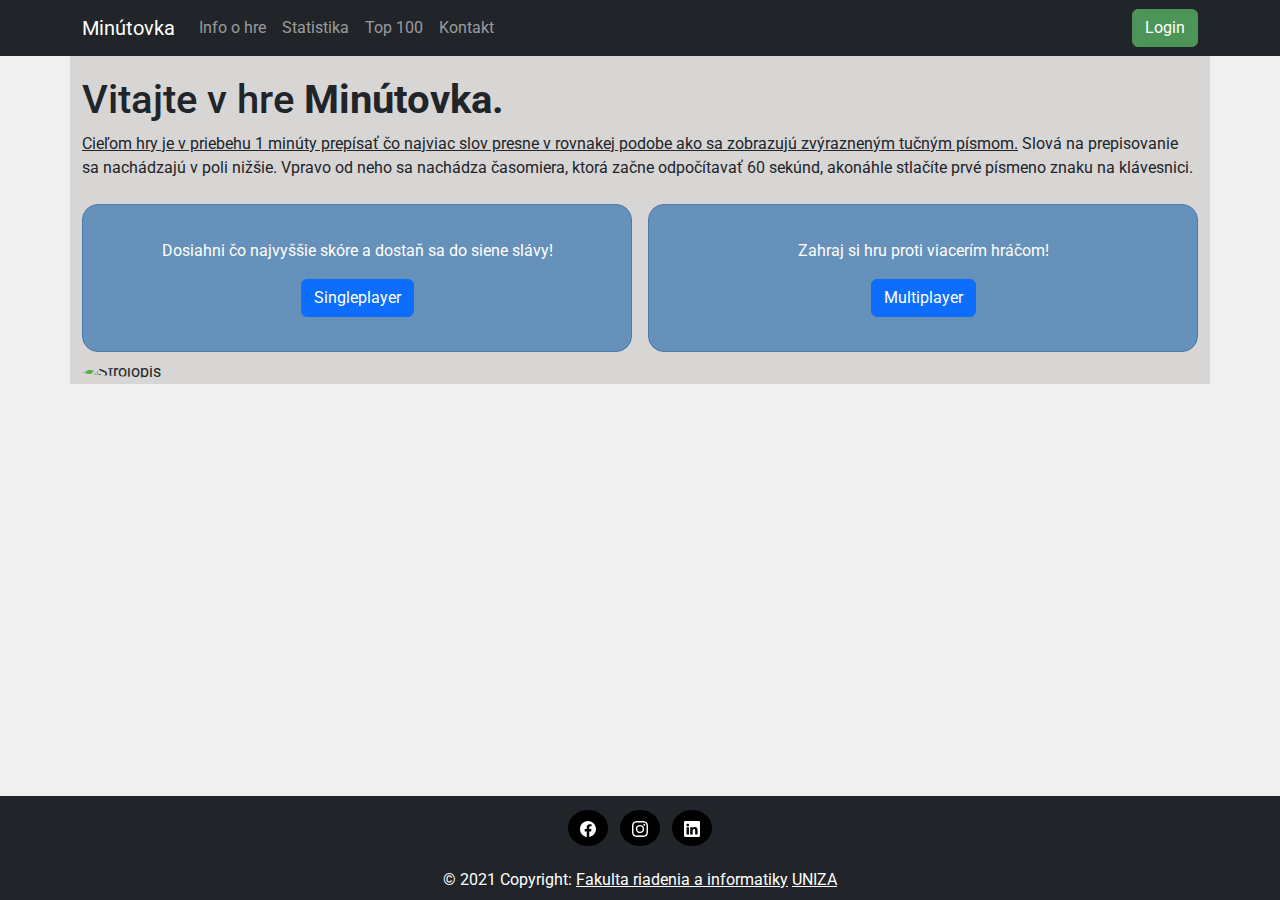
==== commit d2c20629: "testing bootstrap" ====
--- a/index.html
+++ b/index.html
@@ -67,7 +67,7 @@
 
                 </div>
             </div>
-            <img class="mx-auto d-block img-fluid m-3" src="https://images.pexels.com/photos/5829360/pexels-photo-5829360.jpeg?auto=compress&cs=tinysrgb&dpr=2&h=750&w=1260" alt="Strojopis">
+            <img class="mx-auto d-block img-fluid mx-5 rounded-circle border-success" src="https://images.pexels.com/photos/5829360/pexels-photo-5829360.jpeg?auto=compress&cs=tinysrgb&dpr=2&h=750&w=1260" alt="Strojopis">
 
         </div>
     </main>
